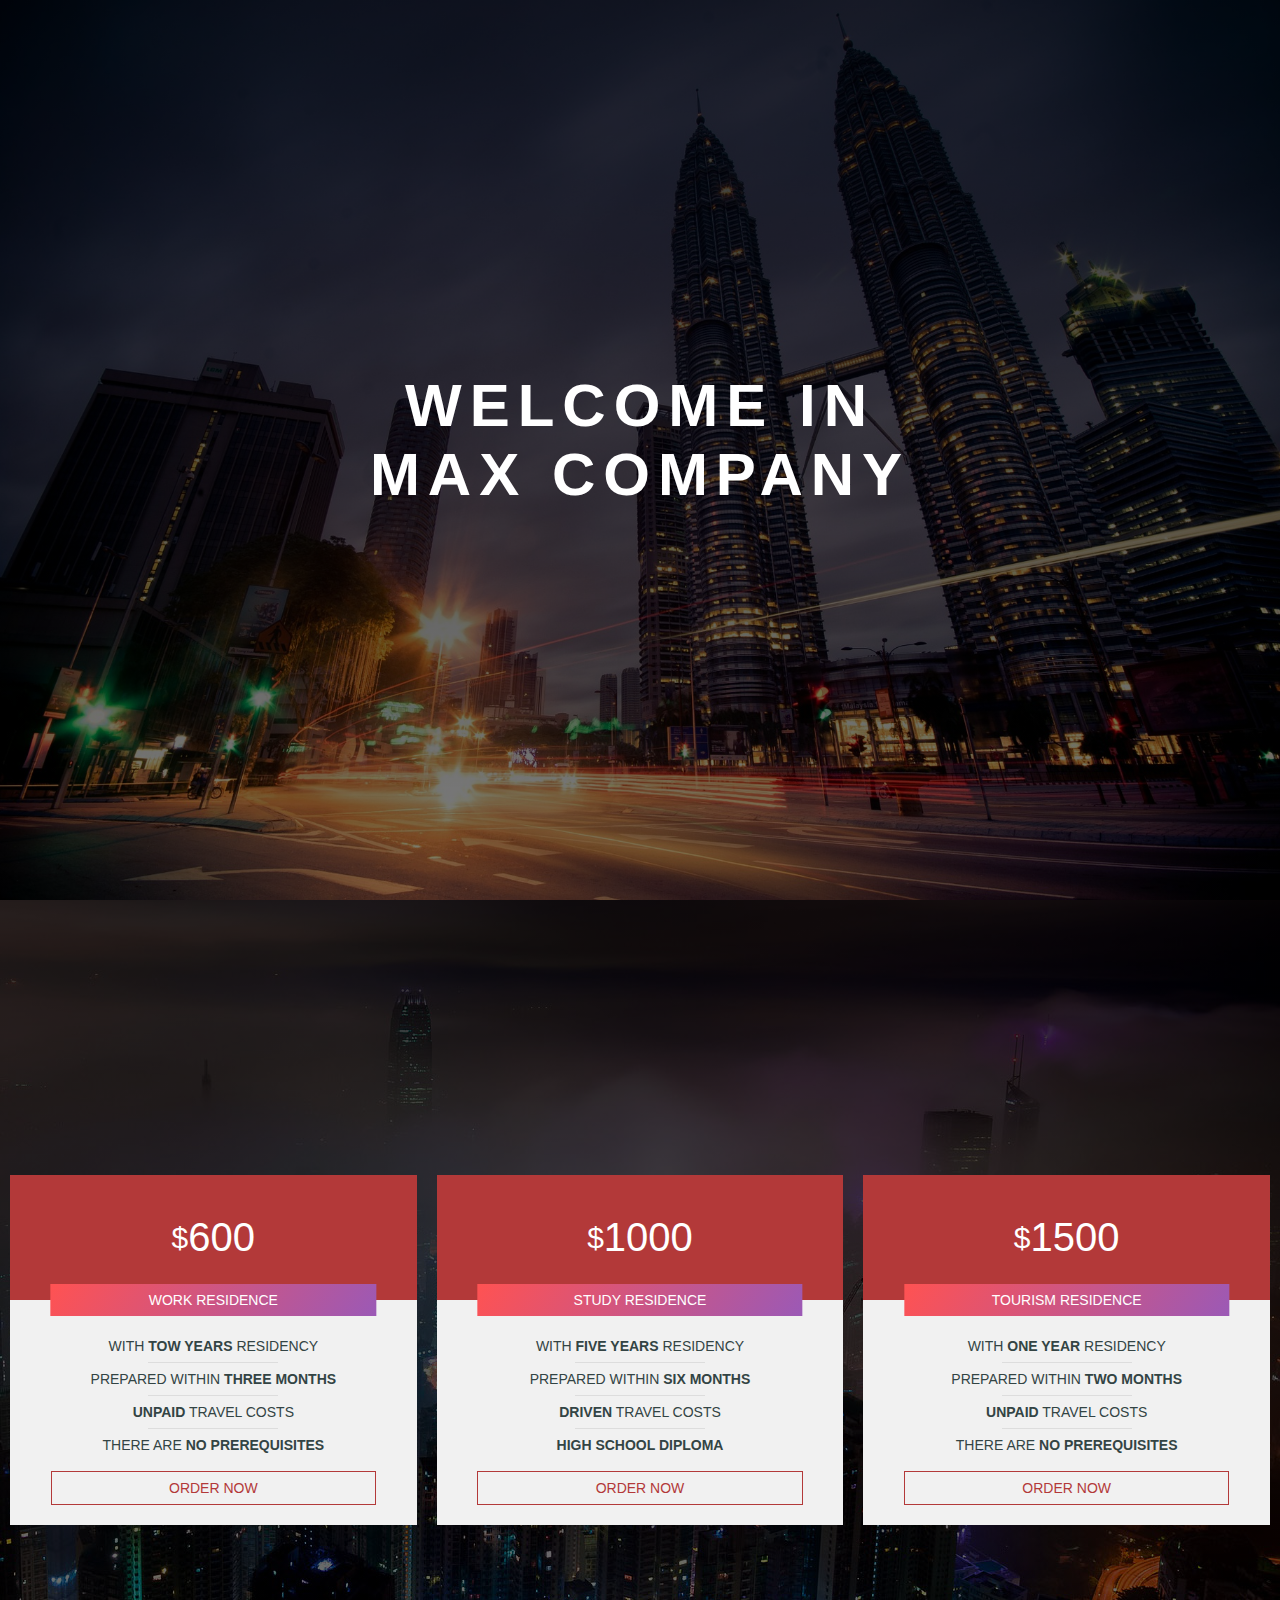
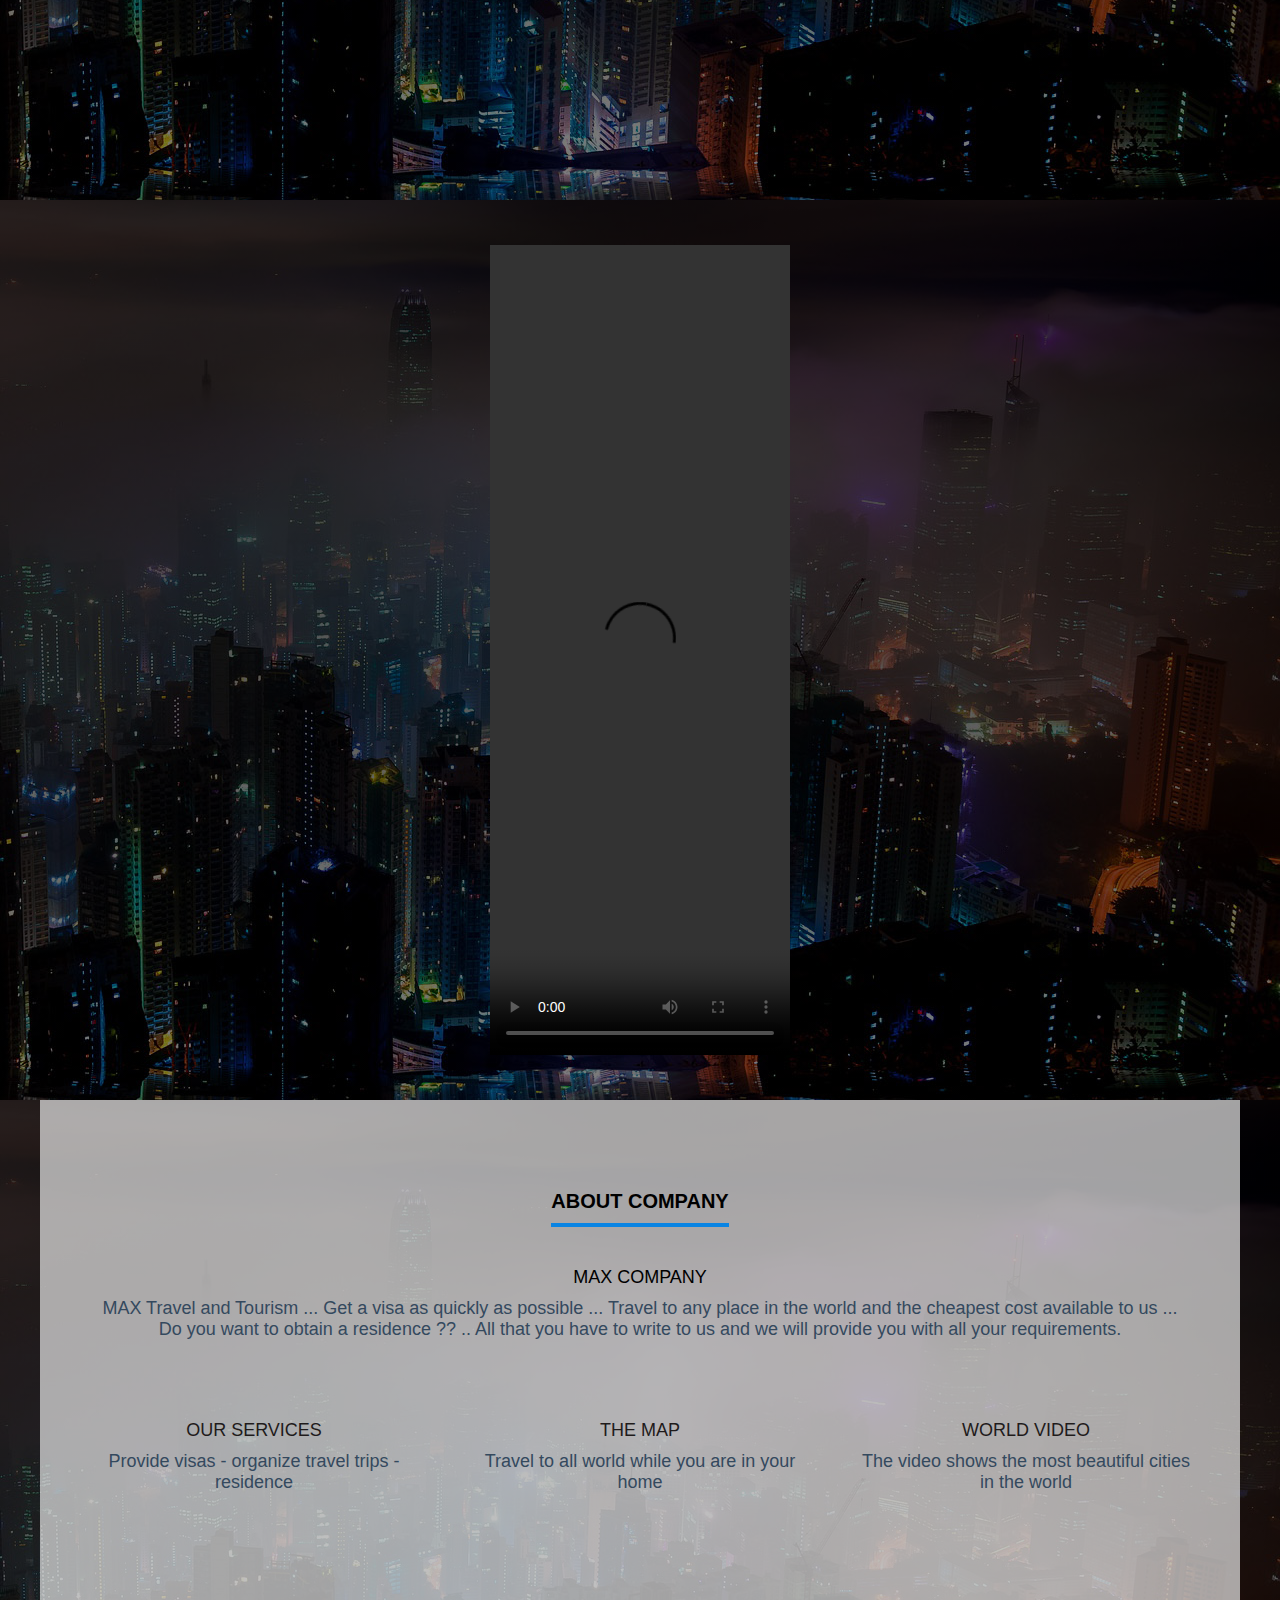
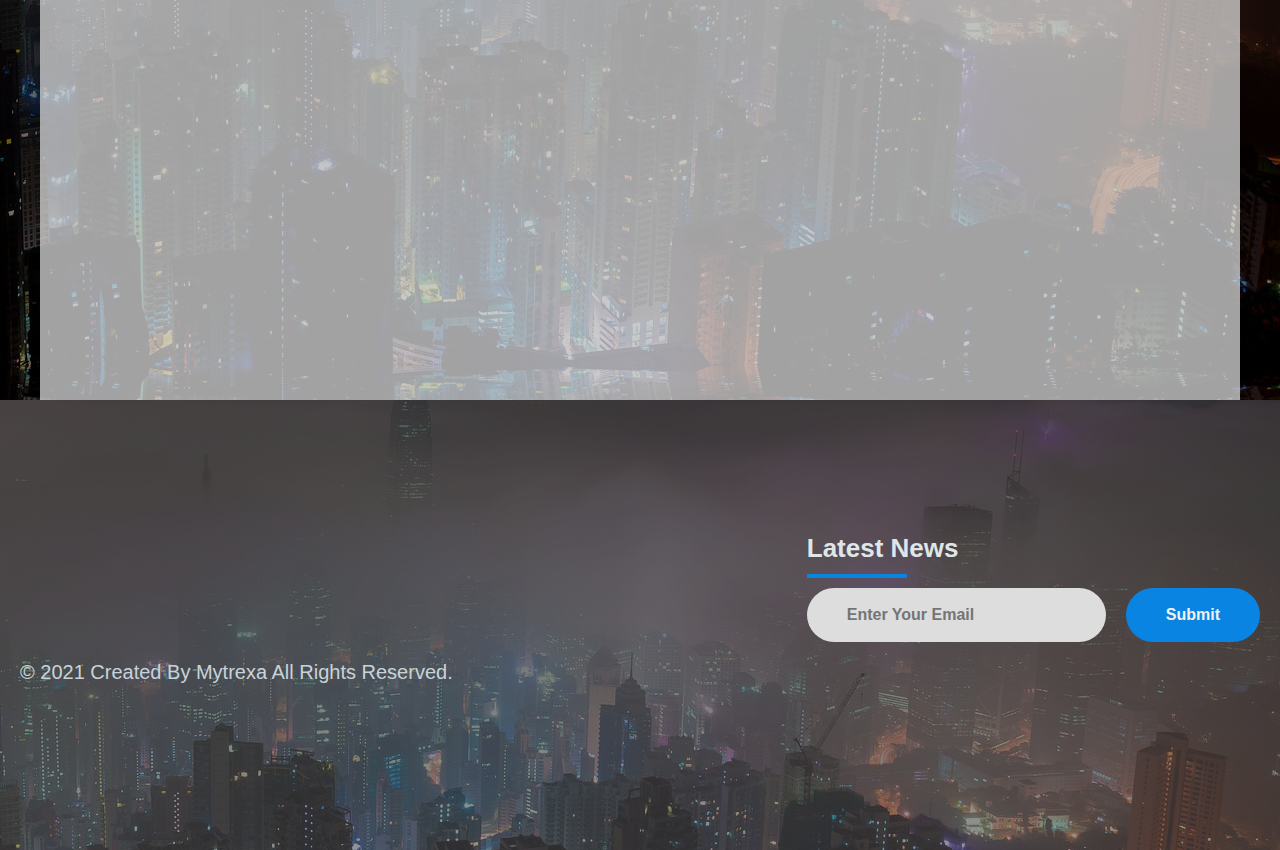
==== Page/Residence page.html @ acaaaefd "Add files via upload" ====
<!DOCTYPE html>
<html>
<head>
    <meta charset='utf-8'>
    <meta http-equiv='X-UA-Compatible' content='IE=edge'>
    <title>MAX Company</title>
    <meta name='viewport' content='width=device-width, initial-scale=1'>
    <link rel='stylesheet' type='text/css' media='screen' href='../stylesheet/Style_Residence.css'>
    <script src='../Javascript/Script_main.js'></script>
    <script src='../Javascript/Script_Residence.js'></script>
    <link rel="stylesheet" href="https://use.fontawesome.com/releases/v5.8.1/css/all.css" integrity="sha384-50oBUHEmvpQ+1lW4y57PTFmhCaXp0ML5d60M1M7uH2+nqUivzIebhndOJK28anvf" crossorigin="anonymous">
</head>
<body>
  <audio id="Visa_Audio" src="../Files/Aud/A3.ogg"></audio>
    <header>
        <div class="menu-toggle" id="hamburger">
            <i class="fas fa-bars"></i>
        </div>
        <div class="overlay"></div>

        <div class="Container_Nav">

            <nav>
                <h1 class="brand" ><a class="Logo2" href="../index.html">M<span>A</span>X</a></h1>
                <ul>
                    <li><a href="../index.html">Home</a></li>
                    <li><a href="#Services_part">Services</a></li>
                    <li><a href="#About">About</a></li>
                    <li><a href="#Conttp">Contact</a></li>
                </ul>
                <script>
                    var open = document.getElementById('hamburger');
                var changeIcon = true;
                
                open.addEventListener("click", function(){
                
                    var overlay = document.querySelector('.overlay');
                    var nav = document.querySelector('nav');
                    var icon = document.querySelector('.menu-toggle i');
                
                    overlay.classList.toggle("menu-open");
                    nav.classList.toggle("menu-open");
                
                    if (changeIcon) {
                        icon.classList.remove("fa-bars");
                        icon.classList.add("fa-times");
                
                        changeIcon = false;
                    }
                    else {
                        icon.classList.remove("fa-times");
                        icon.classList.add("fa-bars");
                        changeIcon = true;
                    }
                });
                </script>
            </nav>
            <div class="Container_Welcome">
                <span class="text1">Welcome in <br> MAX Company</span>
                
              </div>
        </div>
    </header>
<main class="Cont_Table" id="Services_part">
  <div class="pricing-table table1">
    <div class="pricing-header" id="Hed1">
      <div class="price"><span>$</span>600</div>
      <div class="title">Work Residence</div>
    </div>
    <ul class="pricing-list">
      <li>With <strong>Tow Years</strong> residency</li>
      <div class="border"></div>
      <li>Prepared within <strong>Three Months</strong></li>
      <div class="border"></div>
      <li><strong>Unpaid</strong> travel costs</li>
      <div class="border"></div>
      <li>There are <strong>no prerequisites</strong></li>
    </ul>
    <a onclick="Requestt1()" id="Btn_order1">Order Now</a>
  </div>

  <div class="pricing-table table2">
    <div class="pricing-header" id="Hed2">
      <div class="price"><span>$</span>1000</div>
      <div class="title">Study Residence</div>
    </div>
    <ul class="pricing-list">
      <li>With <strong>Five Years</strong> residency</li>
      <div class="border"></div>
      <li>Prepared within <strong>Six Months</strong></li>
      <div class="border"></div>
      <li><strong>Driven</strong> travel costs</li>
      <div class="border"></div>
      <li><strong>High school diploma</strong></li>
    </ul>
    <a onclick="Requestt2()" id="Btn_order2">Order Now</a>
  </div>

  <div class="pricing-table table3">
    <div class="pricing-header" id="Hed3">
      <div class="price"><span>$</span>1500</div>
      <div class="title">Tourism Residence</div>
    </div>
    <ul class="pricing-list">
      <li>With <strong>One Year</strong> residency</li>
      <div class="border"></div>
      <li>Prepared within <strong>Two Months</strong></li>
      <div class="border"></div>
      <li><strong>Unpaid</strong> travel costs</li>
      <div class="border"></div>
      <li>There are <strong>no prerequisites</strong></li>
    </ul>
    <a onclick="Requestt3()" id="Btn_order3">Order Now</a>
  </div>

    </main>

        <main class="Cont_video" id="Vide">
            <video class="Videoo" src="../Files/Vid/MAX Company.mp4" controls>
            </video>
        </main>
        
        <footer class="About" id="About">
            <div class="Our_About">
                <h1>About Company</h1>
                <div class="Ouur">
                  
                  <div class="Our_service" style="width: calc(100% / 1); background: none; cursor: alias;">
                    <i class="fas fa-building"></i>
                    <h2>MAX Company</h2>
                    <p>MAX Travel and Tourism ... Get a visa as quickly as possible ... Travel to any place in the world and the cheapest cost available to us ...<br> Do you want to obtain a residence ?? .. All that you have to write to us and we will provide you with all your requirements.</p>
                  </div>
          
          
                </div>
          
                <div class="Ouur" >
                  
                  <a href="#Services_part"><div class="Our_service">
                    <i class="fas fa-globe"></i>
                    <h2>Our services</h2>
                    <p>Provide visas - organize travel trips - residence</p>
                  </div></a>
          
                  <a href="https://www.google.com/maps"><div class="Our_service">
                    <i class="fas fa-map-marker-alt"></i>
                    <h2>The map</h2>
                    <p>Travel to all world while you are in your home</p>
                  </div></a>
          
                  <a href="#Vide"><div class="Our_service">
                    <i class="fas fa-video"></i>
                    <h2>World Video</h2>
                    <p>The video shows the most beautiful cities in the world</p>
                  </div></a>
          
                </div>
              </div>

        </footer>

        <footer class="Contactt" id="Conttp">
            <div class="abb">
            <div class="footer-container">
                <div class="left-col">
                    <h1 class="brand" style="color: #dfe6e9; font-size: 7rem;"><a href="../index.html">M<span>A</span>X</a></h1>
                  <div class="social-media">
                    <a href="#"><i class="fab fa-facebook-f"></i></a>
                    <a href="#"><i class="fab fa-twitter"></i></a>
                    <a href="#"><i class="fab fa-linkedin-in"></i></a>
                    <a href="#"><i class="fab fa-telegram-plane"></i></a>
                    <a href="#"><i class="fab fa-youtube"></i></a>
                  </div>
                  <p class="rights-text" style="color: #c8d3d8; font-size: 20px;">© 2021 Created By Mytrexa All Rights Reserved.</p>
                </div>
        
                <div class="right-col">
                  <h1 style="color: #dfe6e9;">Latest News</h1>
                  <div class="borderL"></div>
                  <form action="" class="newsletter-form">
                    <input type="text" class="txtb" placeholder="Enter Your Email">
                    <input type="submit" class="btn2" value="Submit">
                  </form>
                </div>
              </div>
            </div>


        </footer>

</body>
</html>
---- stylesheet/Style_Residence.css ----
*{
	margin: 0;
	padding: 0;
    box-sizing: border-box;
    text-decoration: none;
    list-style: none;
}

html{
	font-size: 12px;
  font-family: "Roboto Cn", sans-serif;
  
}

a{
	text-decoration: none;
	color: #eee;
}

header{
	width: 100%;
    height: 100vh;
    background: linear-gradient(to bottom, rgba(0,0,0,.8), rgba(0,0,0,.5)), url("../Files/Pic/BackG.jpg") center no-repeat;
	background-size: cover;
	position: relative;
  overflow: hidden;
}

.Container_Nav{
	max-width: 120rem;
	width: 90%;
	margin: 0 auto;
}

.menu-toggle{
	position: fixed;
	top: 2.5rem;
	right: 2.5rem;
	color: #eeeeee;
	font-size: 3rem;
	cursor: pointer;
	z-index: 1000;
	display: none;
}

nav{
	padding-top: 5rem;
	display: flex;
	justify-content: space-between;
	align-items: center;
	text-transform: uppercase;
	font-size: 1.6rem;
}

.brand{
  font-family: 'Segoe UI', Tahoma, Geneva, Verdana, sans-serif;
  font-size: 5rem;
	font-weight: 300;
	transform: translateX(-100rem);
	animation: slideIn .5s forwards;
}

.brand span{
	color: #74b9ff;
}

nav ul{
	display: flex;
}

nav ul li{
	list-style: none;
	transform: translateX(100rem);
	animation: slideIn .5s forwards;
}

nav ul li:nth-child(1){
	animation-delay: 0s;
}

nav ul li:nth-child(2){
	animation-delay: .5s;
}

nav ul li:nth-child(3){
	animation-delay: 1s;
}

nav ul li:nth-child(4){
	animation-delay: 1.5s;
}

nav ul li a{
	padding: 1rem 0;
	margin: 0 3rem;
	position: relative;
	letter-spacing: 2px;
}

nav ul li a:last-child{
	margin-right: 0;
}

nav ul li a::before,
nav ul li a::after{
	content: '';
	position: absolute;
	width: 100%;
	height: 2px;
	background-color: #74b9ff;
	left: 0;
	transform: scaleX(0);
	transition: all .5s;
}


nav ul li a::before{
	top: 0;
	transform-origin: left;
}

nav ul li a::after{
	bottom: 0;
	transform-origin: right;
}

.overlay{
	background-color: rgba(0, 0, 0, 0.747);
	position: absolute;
	right: 0;
	left: 0;
	top: 0;
	bottom: 0;
	transition: opacity 650ms;
	transform: scale(0);
	opacity: 0;
  display: none;
}

nav ul li a:hover::before,
nav ul li a:hover::after{
	transform: scaleX(1);
}

@keyframes slideIn {
	from{

	}
	to{
		transform: translateX(0);
	}
}

@media screen and (max-width: 760px){

	.menu-toggle{
		display: block;
	}

	nav{
		padding-top: 0;
		display: none;
		flex-direction: column;
		justify-content: space-evenly;
		align-items: center;
		height: 100vh;
		text-align: center;
	}

	nav ul{
		flex-direction: column;
	}

	nav ul li{
		margin-top: 5rem;
	}

	nav ul li a{
		margin: 0;
		font-size: 2.5rem;
	}

	.brand{
		font-size: 5rem;
	}
  
  .overlay.menu-open,
  nav.menu-open{
	  display: flex;
	  transform: scale(1);
	  opacity: 1;
  }

  .Container_Welcome{
      display: none;
  }
  
}

.Container_Welcome{
    text-align: center;
    position: absolute;
    top: 50%;
    left: 50%;
    transform: translate(-50%,-50%);
    width: 100%;
  }
  .Container_Welcome span{
    text-transform: uppercase;
    display: block;
  }
  .text1{
    color: white;
    font-size: 60px;
    font-weight: 700;
    letter-spacing: 8px;
    margin-bottom: 20px;
    position: relative;
    animation: text 3s 1;
    animation-delay: 2s;
  }
  
  @keyframes text {
    0%{
      color: black;
      margin-bottom: -40px;
    }
    30%{
      letter-spacing: 25px;
      margin-bottom: -40px;
    }
    85%{
      letter-spacing: 8px;
      margin-bottom: -40px;
    }
  }


  .Cont_Table{
    background: linear-gradient(to bottom, rgba(0,0,0,.8), rgba(0,0,0,.5)), url("../Files/Pic/BackGMain.jpg") center right;
    min-height: 100vh;
    display: flex;
    align-items: center;
    margin: auto;
    flex-wrap: wrap;
  }

  

  .pricing-table{
    background: #f1f1f1;
    flex: 1;
    margin: 10px;
    text-transform: uppercase;
  }
  
  .pricing-header{
    color: #fff;
    position: relative;
    margin-bottom: 20px;
  }
  
  .price{
    font-size: 40px;
    display: flex;
    align-items: center;
    justify-content: center;
    padding: 40px 0;
  }
  
  .price span{
    font-size: 30px;
  }
  
  .title{
    position: absolute;
    bottom: 0;
    left: 50%;
    transform: translate(-50%,50%);
    width: 80%;
    max-width: 360px;
    text-align: center;
    padding: 8px 0;
    font-size: 14px;
  }
  
  .pricing-list{
    padding: 10px 20px;
  }
  
  .pricing-list li{
    margin: 8px 0;
    font-size: 14px;
    color: #344;
    text-align: center;
  }
  
  .border{
    width: 130px;
    height: 1px;
    background: #ddd;
    margin: auto;
  }
  
  .pricing-table a{
    display: block;
    width: 80%;
    margin: auto;
    margin-bottom: 20px;
    text-align: center;
    padding: 8px 0;
    font-size: 14px;
    border: 1px solid;
    max-width: 360px;
    transition: .2s linear;
  }
  .pricing-table a:hover{
    border-radius: 20px;
  }
  .table1 .pricing-header{
    background: #b33939;
  }
  .table1 .pricing-header_choose{
    animation: Movement 1.5s ease infinite;
  }
  @keyframes Movement {
    0%{
      background-image: linear-gradient(125deg,#ff5252,#9b59b6);
      
    }    
    25%{
      background-image: linear-gradient(125deg,#9b59b6,#ff5252);
      
    }
    50%{
      background-image: linear-gradient(125deg,#4c2d58,#804242);
      
    }
    75%{
      background-image: linear-gradient(125deg,#804242,#4c2d58);
      
    }
    100%{
      background-image: linear-gradient(125deg,#ff5252,#9b59b6);
      
    }
}
  .table2 .pricing-header{
    background: #b33939;
  }
  .table2 .pricing-header_choose{
    animation: Movement 1.5s ease infinite;
  }
  .table3 .pricing-header{
    background: #b33939;
  }
  .table3 .pricing-header_choose{
    animation: Movement 1.5s ease infinite;
  }
  .table4 .pricing-header{
    background: #b33939;
  }
  .table4 .pricing-header_choose{
    animation: Movement 1.5s ease infinite;
  }  
  .table1 .title{
    background-image: linear-gradient(125deg,#ff5252,#9b59b6);
  }
  .table2 .title{
    background-image: linear-gradient(125deg,#ff5252,#9b59b6);
  }
  .table3 .title{
    background-image: linear-gradient(125deg,#ff5252,#9b59b6);
  }
  .table4 .title{
    background-image: linear-gradient(125deg,#ff5252,#9b59b6);
  }  
  .table1 a{
    color: #b33939;
  }
  .table2 a{
    color: #b33939;
  }
  .table3 a{
    color: #b33939;
  }
  .table4 a{
    color: #b33939;
  }  
  .table1 a:hover{
    background: #b33939;
    color: #fff;
  }
  .table2 a:hover{
    background: #b33939;
    color: #fff;
  }
  .table3 a:hover{
    background: #b33939;
    color: #fff;
  }

  @media screen and (max-width:930px) {
    .pricing-table{
      flex: 100%;
    }
  }

  .Cont_map{

    background: #201f1f;
    min-height: 100vh;
    display: flex;
    align-items: center;
  }

  .map_content{
      
    display: flex;
    justify-content: flex-start;
    height: 100vh;
  }
  
  #map {
  position: absolute;
      width: 100%;
      height: 100vh;
  }

  .Cont_video{
    background: linear-gradient(to bottom, rgba(0,0,0,.8), rgba(0,0,0,.5)), url("../Files/Pic/BackGMain.jpg") center right;
    min-height: 100vh;
    place-items: center;
    overflow-x: hidden;
    text-align: center;
    align-items: center;
    display: grid;
  }
  .Videoo{
    height: 90vh;
    
  }

  .About{
    background: linear-gradient(to bottom, rgba(0,0,0,.8), rgba(0,0,0,.5)), url("../Files/Pic/BackGMain.jpg") center right;
    min-height: 100vh;
    place-items: center;
    overflow-x: hidden;
    text-align: center;
    align-items: center;
  }
  .Ouur a{
	text-decoration: none;
	color: rgb(31, 27, 27);
}

.Our_About{
    padding-top: 50px;
    min-height: 100vh;
  background: #f1f1f1ab;
  text-align: center;
}
.Our_About h1{
  display: inline-block;
  text-transform: uppercase;
  border-bottom: 4px solid #0984e3;
  font-size: 20px;
  padding-bottom: 10px;
  margin-top: 40px;
}
.Ouur{
  max-width: 1200px;
  margin: auto;
  overflow: hidden;
  padding: 20px;
}
.Our_service{
  display: inline-block;
  width: calc(100% / 3);
  margin: 0 -2px;
  padding: 20px;
  box-sizing: border-box;
  cursor: pointer;
  transition: 0.4s;
}
.Our_service:hover{
  background: #ddd;
}
.Our_service i{
  color: #0984e3;
  font-size: 34px;
  margin-bottom: 30px;
}
.Our_service h2{
  font-size: 18px;
  text-transform: uppercase;
  font-weight: 500;
  margin: 0;
}
.Our_service p{
margin-top: 10px;
  color: #34495e;
  font-size: 18px;
  font-weight: 500;
}
@media screen and (max-width: 850px) {
  .Our_service{
    width: 50%;
  }
}
@media screen and (max-width: 500px) {
  .Our_service{
    width: 100%;
  }
}

.Contactt{
    background: linear-gradient(to bottom, rgba(0,0,0,.8), rgba(0,0,0,.5)), url("../Files/Pic/BackGFooter.jpg") center right;
    min-height: 50vh;

    overflow-x: hidden;
  
}

.abb{
    min-height: 50vh;
    background: #f1f1f131;
    padding: 90px 0;
}

.footer-container{
    max-width: 1300px;
    margin: auto;
    padding: 0 20px;
    display: flex;
    justify-content: space-between;
    align-items: center;
    flex-wrap: wrap-reverse;
  }
  
  .logo{
    width: 180px;
  }
  
  .social-media{
    margin: 20px 0;
  }
  
  .social-media a{
    color: #dfe6e9;
    margin-right: 25px;
    font-size: 30px;
    text-decoration: none;
    transition: .3s linear;
  }
  
  .social-media a:hover{
    color: #0984e3;
  }
  
  .right-col h1{
    font-size: 26px;
  }
  
  .borderL{
    margin-top: 10px;
    margin-bottom: 10px;
    width: 100px;
    height: 4px;
    background: #0984e3;
  }
  
  .newsletter-form{
    display: flex;
    justify-content: center;
    align-items: center;
    flex-wrap: wrap;
  }
  
  .txtb{
    flex: 1;
    padding: 18px 40px;
    font-size: 16px;
    color: #293043;
    background: #ddd;
    border: none;
    font-weight: 700;
    outline: none;
    border-radius: 30px;
    min-width: 260px;
  }
  
  .btn2{
    padding: 18px 40px;
    font-size: 16px;
    color: #f1f1f1;
    background: #0984e3;
    border: none;
    font-weight: 700;
    outline: none;
    border-radius: 30px;
    margin-left: 20px;
    cursor: pointer;
    transition: opacity .3s linear;
    font-family: "Roboto Cn", sans-serif;
  }
  
  .btn2:hover{
    opacity: .7;
  }
  
  .page-content{
    min-height: 100vh;
    font-size: 40px;
    display: flex;
    align-items: center;
    justify-content: center;
  }
  
  @media screen and (max-width:960px) {
    .footer-container{
      max-width: 600px;
    }
    .right-col{
      width: 100%;
      margin-bottom: 60px;
    }
  
    .left-col{
      width: 100%;
      text-align: center;
    }
  }
  
  
  @media screen and (max-width:700px){
    .btn2{
      margin: 0;
      width: 100%;
      margin-top: 20px;
      }
  }
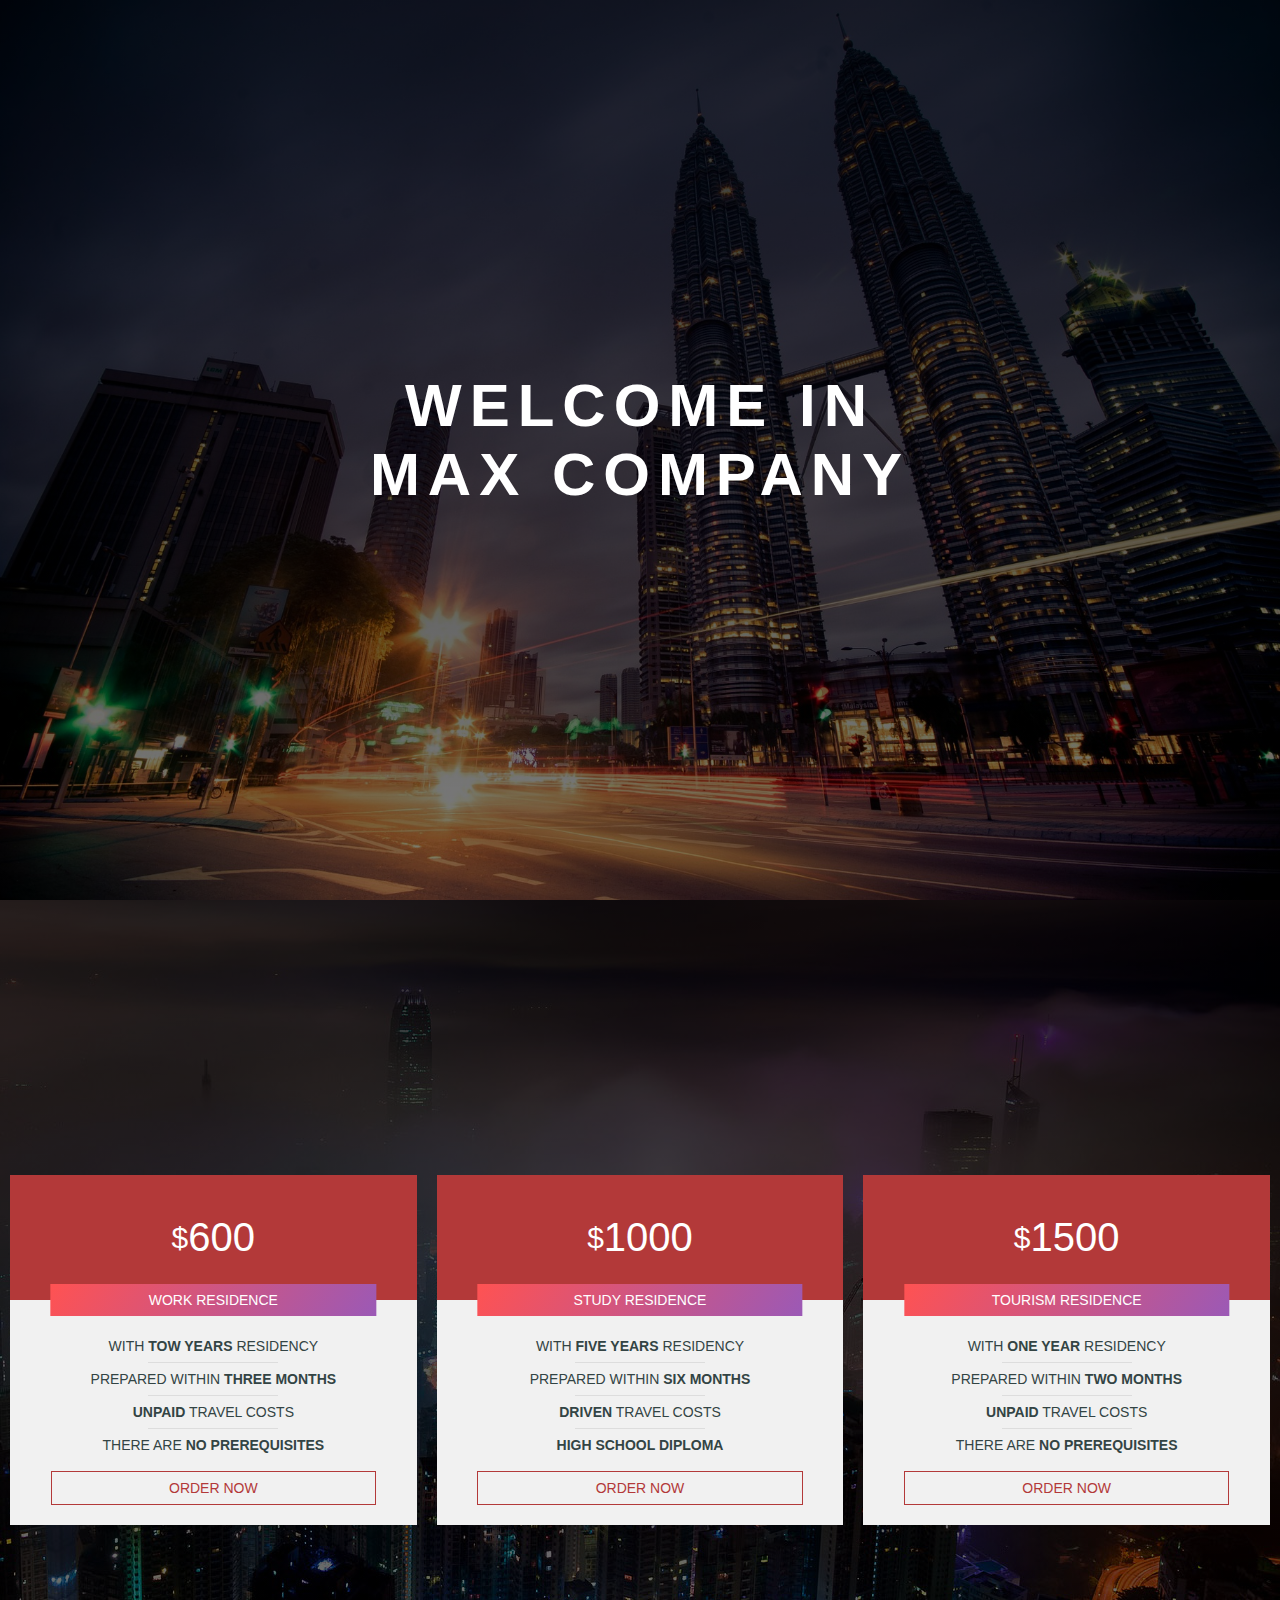
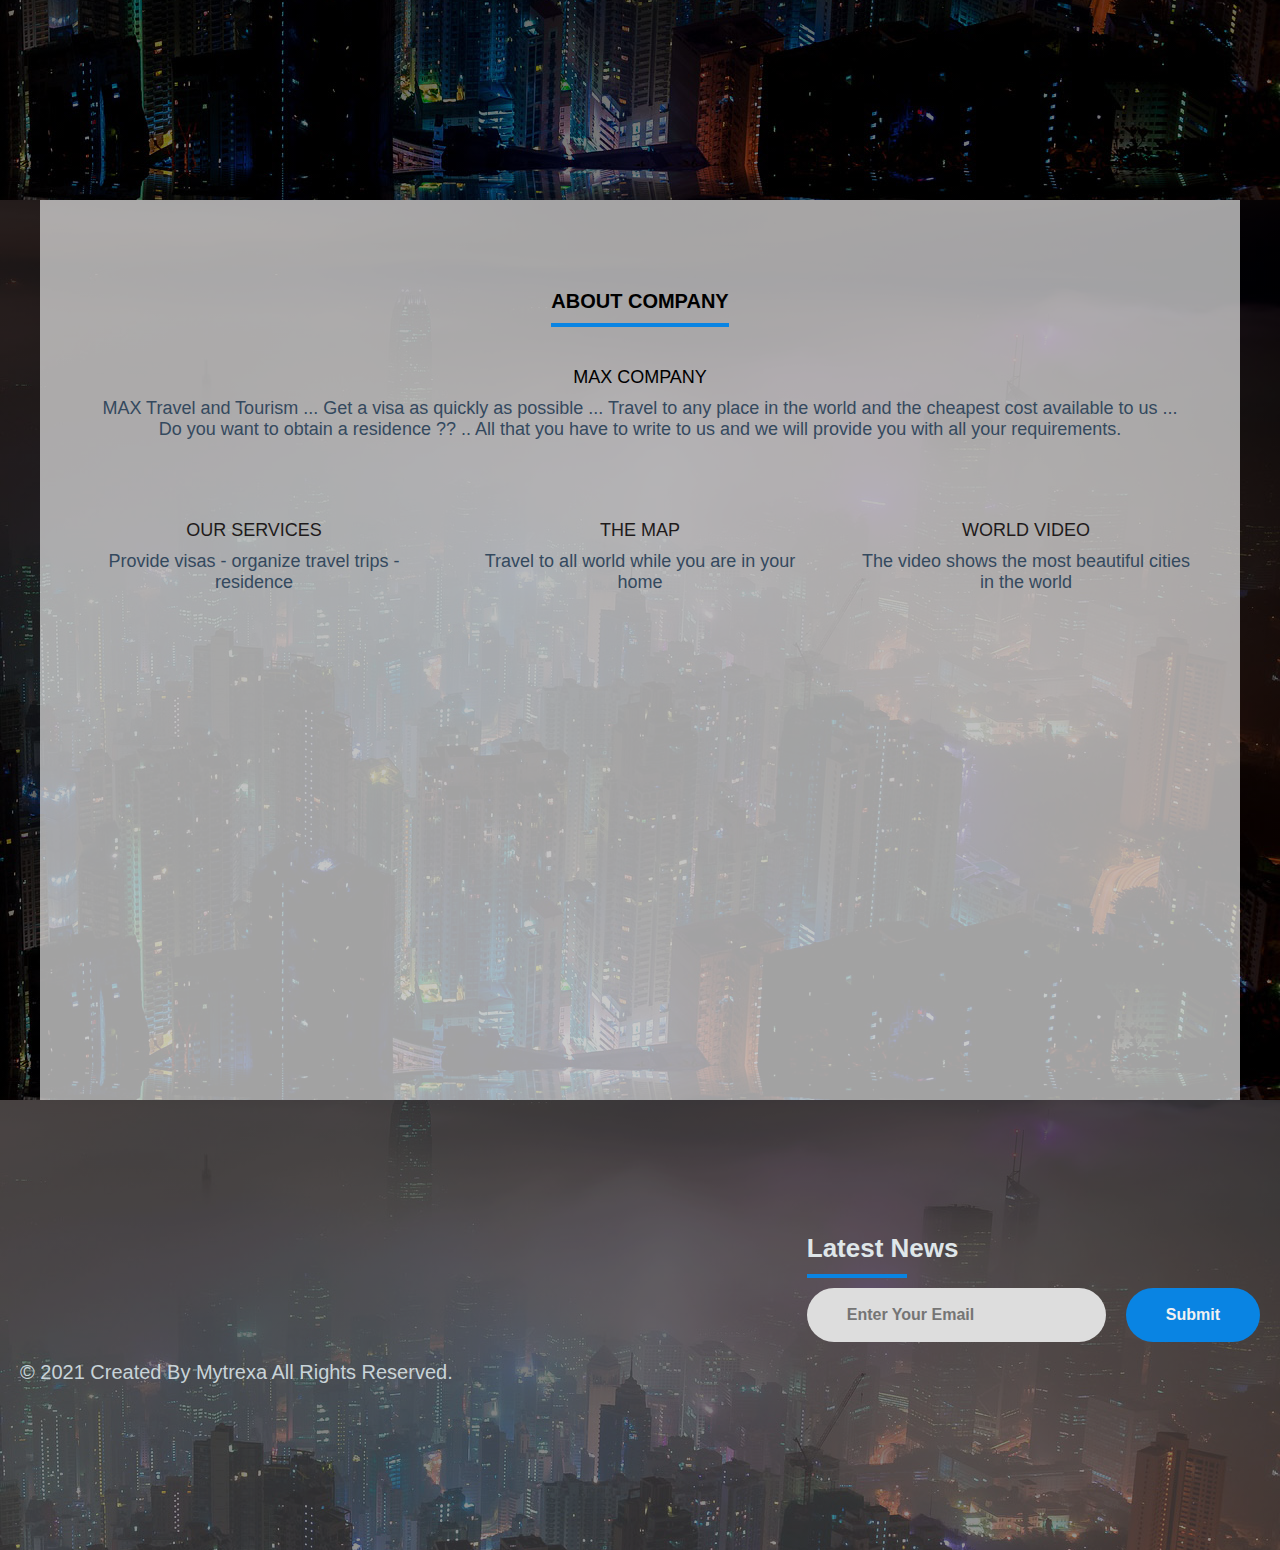
==== commit 23462af9: "Update Residence page.html" ====
--- a/Page/Residence page.html
+++ b/Page/Residence page.html
@@ -115,11 +115,6 @@
 
     </main>
 
-        <main class="Cont_video" id="Vide">
-            <video class="Videoo" src="../Files/Vid/MAX Company.mp4" controls>
-            </video>
-        </main>
-        
         <footer class="About" id="About">
             <div class="Our_About">
                 <h1>About Company</h1>
